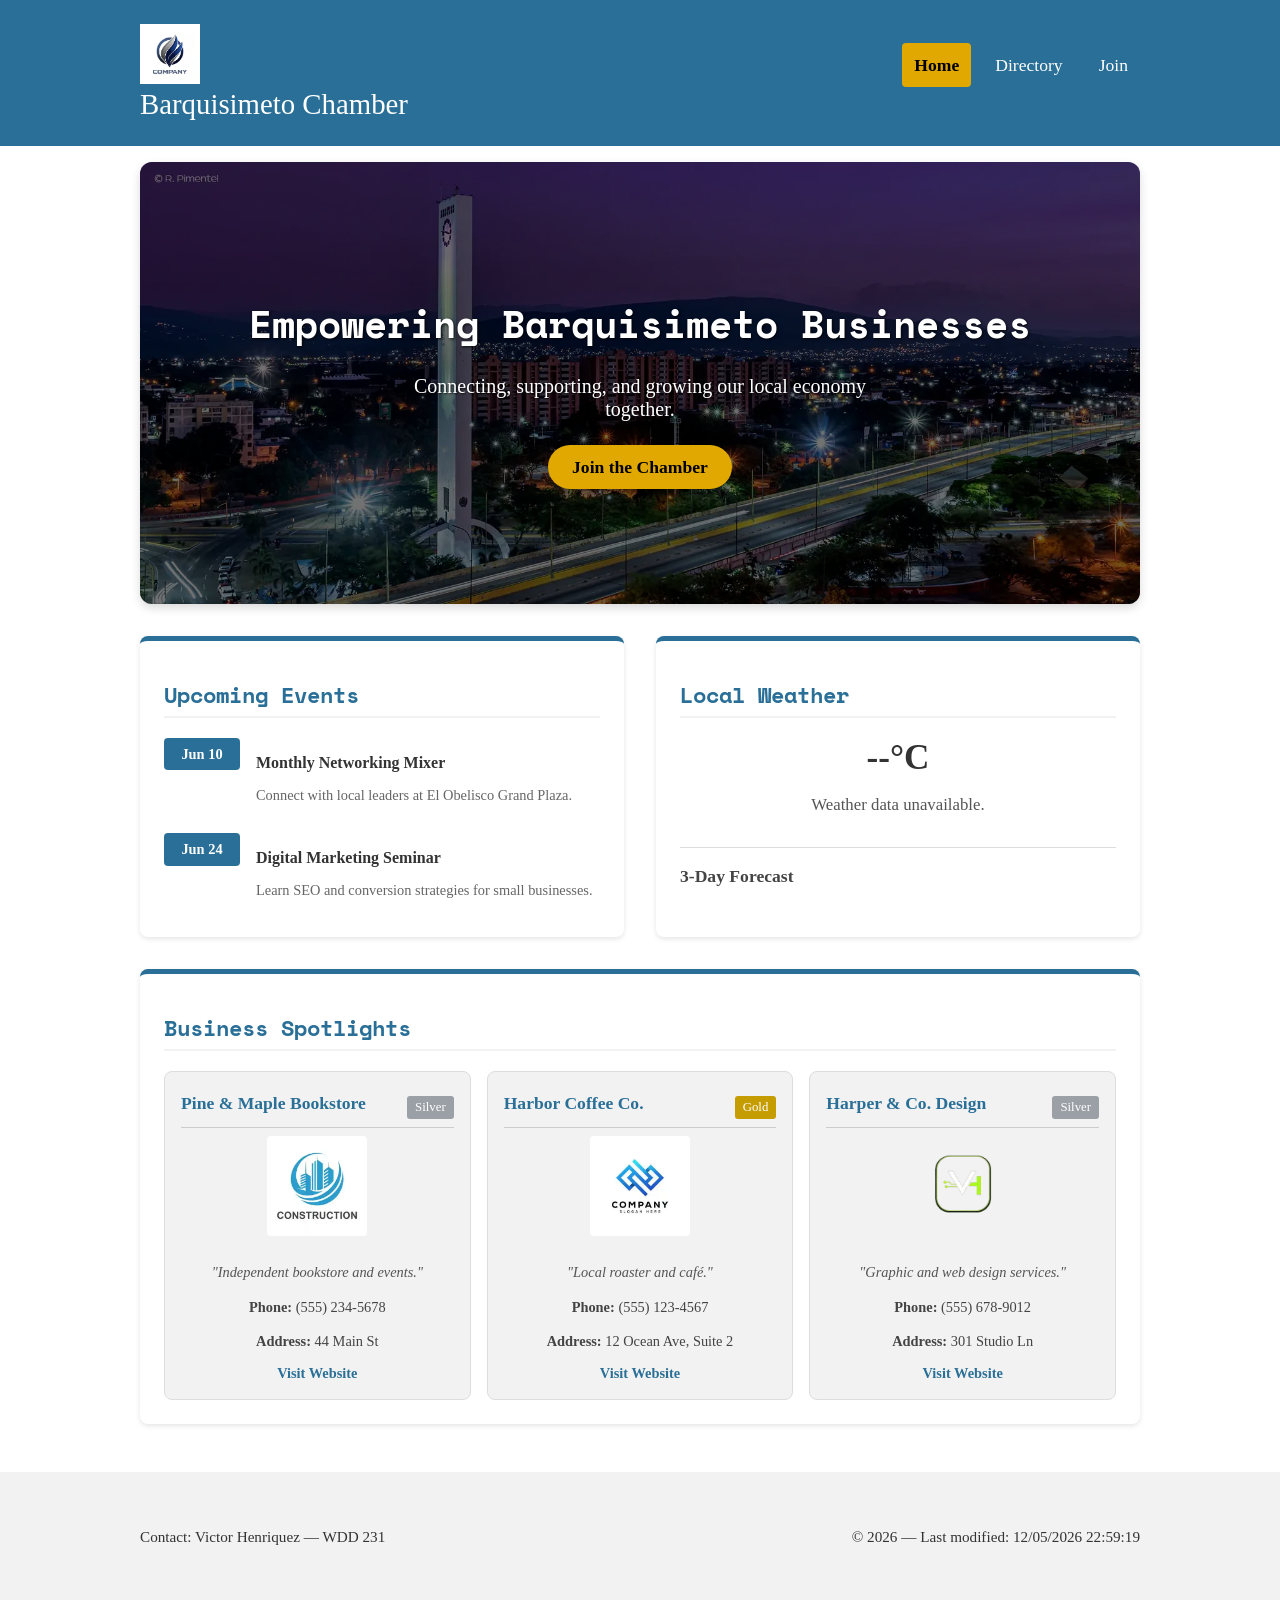
==== chamber/index.html @ 88373578 "chamber done" ====
<!doctype html>
<html lang="en">

<head>
  <meta charset="utf-8">
  <meta name="viewport" content="width=device-width,initial-scale=1">
  <title>Barquisimeto Chamber of Commerce — Home</title>
  <meta name="description" content="Home page of the Barquisimeto Chamber of Commerce. Discover local community events, weather, and business spotlights.">
  <meta name="author" content="Victor Henriquez">

  <!-- Open Graph / Facebook -->
  <meta property="og:title" content="Barquisimeto Chamber of Commerce — Home">
  <meta property="og:description"
    content="Discover and connect with local businesses, check community events, local weather, and highlights of our member spotlights in Barquisimeto.">
  <meta property="og:image" content="https://victorjosedev.github.io/wdd231/images/logo.webp">
  <meta property="og:url" content="https://victorjosedev.github.io/wdd231/chamber/index.html">

  <link rel="icon" href="images/favicon.ico">
  <link rel="preconnect" href="https://fonts.googleapis.com">
  <link rel="preconnect" href="https://fonts.gstatic.com" crossorigin>
  <link
    href="https://fonts.googleapis.com/css2?family=Space+Mono:wght@400;700&family=DM+Sans:ital,opsz,wght@0,9..40,300;0,9..40,400;0,9..40,500;1,9..40,300&display=swap"
    rel="stylesheet">
  <link rel="stylesheet" href="styles/normalize.css">
  <link rel="stylesheet" href="styles/small.css">
  <link rel="stylesheet" href="styles/large.css">
</head>

<body>
  <header class="site-header">
    <div class="wrap header-wrap">
      <div class="logo-area">
        <img src="images/chamber-logo.webp" alt="Barquisimeto Chamber Logo" class="chamber-logo" width="60" height="60">
        <div class="site-title">Barquisimeto Chamber</div>
      </div>
      <button id="menu-toggle" aria-label="Menu">☰</button>
      <nav class="main-nav" id="primary-nav">
        <ul>
          <li><a href="index.html">Home</a></li>
          <li><a href="directory.html">Directory</a></li>
          <li><a href="#">Join</a></li>
        </ul>
      </nav>
    </div>
  </header>

  <main class="wrap main-home">
    <!-- Hero Section -->
    <section class="hero-section">
      <picture class="hero-picture">
        <img src="images/Barquisimeto.webp" alt="Beautiful landscape view of Barquisimeto city" fetchpriority="high">
      </picture>
      <div class="hero-overlay">
        <h1>Empowering Barquisimeto Businesses</h1>
        <p>Connecting, supporting, and growing our local economy together.</p>
        <a href="join.html" class="cta-btn">Join the Chamber</a>
      </div>
    </section>

    <!-- Grid Container for Events, Weather & Spotlights -->
    <div class="home-grid">
      <!-- Events Section -->
      <section class="card-section events-card">
        <h2>Upcoming Events</h2>
        <div class="event-item">
          <span class="event-date">Jun 10</span>
          <div class="event-details">
            <h3>Monthly Networking Mixer</h3>
            <p>Connect with local leaders at El Obelisco Grand Plaza.</p>
          </div>
        </div>
        <div class="event-item">
          <span class="event-date">Jun 24</span>
          <div class="event-details">
            <h3>Digital Marketing Seminar</h3>
            <p>Learn SEO and conversion strategies for small businesses.</p>
          </div>
        </div>
      </section>

      <!-- Weather Section -->
      <section class="card-section weather-card">
        <h2>Local Weather</h2>
        <div id="weather-content">
          <div class="weather-current">
            <div class="weather-main-info">
              <img id="weather-icon" src="" alt="Weather Icon" style="display:none;">
              <span id="current-temp" class="temp-display">--°C</span>
            </div>
            <p id="weather-desc" class="weather-desc-text">Loading weather...</p>
          </div>
          <hr class="divider">
          <h3>3-Day Forecast</h3>
          <div id="forecast-container" class="forecast-grid">
            <!-- Loaded dynamically by JS -->
          </div>
        </div>
      </section>

      <!-- Spotlights Section -->
      <section class="card-section spotlights-section">
        <h2>Business Spotlights</h2>
        <div id="spotlights-container" class="spotlights-grid">
          <!-- Random Gold/Silver members loaded dynamically by JS -->
        </div>
      </section>
    </div>
  </main>

  <footer class="site-footer">
    <div class="wrap footer-wrap">
      <p>Contact: Victor Henriquez — WDD 231</p>
      <p>&copy; <span id="copyright-year"></span> — Last modified: <span id="last-modified"></span></p>
    </div>
  </footer>

  <script src="scripts/navigation.js" defer></script>
  <script src="scripts/home.js" type="module"></script>
</body>

</html>
---- chamber/styles/small.css ----
/* Small / base styles */
:root {
  --brand: #2a6f97;
  --muted: #f2f2f2;
  --accent: #e0a800;
}

/* Center main heading in directory */
main.wrap>h1 {
  text-align: center;
  margin: 1rem 0;
}

.wrap {
  max-width: 900px;
  margin: 0 auto;
  padding: 1rem;
}

.site-header {
  background: var(--brand);
  color: #fff;
  padding: .5rem 0;
}

.site-title {
  text-align: center;
  font-size: 1.25rem;
}

.header-wrap {
  display: flex;
  justify-content: space-between;
  align-items: center;
  flex-wrap: wrap;
}

#menu-toggle {
  background: none;
  border: none;
  color: #fff;
  font-size: 2rem;
  cursor: pointer;
}

.main-nav {
  display: none;
  width: 100%;
}

.main-nav.open {
  display: block;
}

.main-nav ul {
  display: flex;
  flex-direction: column;
  gap: 0.75rem;
  margin-top: 1rem;
  padding: 0;
  list-style: none;
  text-align: center;
}

.main-nav a {
  color: #fff;
  text-decoration: none;
  display: block;
  padding: 0.75rem;
  font-size: 1.1rem;
  transition: all 0.2s ease;
}

.main-nav a:hover {
  text-decoration: underline;
}

.main-nav a.active {
  background-color: var(--accent);
  color: #000;
  font-weight: bold;
  border-radius: 4px;
}

/* Home Page Layout */
.main-home {
  display: flex;
  flex-direction: column;
  gap: 2rem;
}

/* Hero Section */
.hero-section {
  position: relative;
  width: 100%;
  border-radius: 12px;
  overflow: hidden;
  box-shadow: 0 4px 10px rgba(0, 0, 0, 0.15);
}

.hero-picture img {
  width: 100%;
  height: auto;
  min-height: 250px;
  max-height: 450px;
  object-fit: cover;
  display: block;
}

.hero-overlay {
  position: absolute;
  top: 0;
  left: 0;
  right: 0;
  bottom: 0;
  background: rgba(0, 0, 0, 0.55);
  display: flex;
  flex-direction: column;
  justify-content: center;
  align-items: center;
  text-align: center;
  padding: 1.5rem;
  color: #fff;
}

.hero-overlay h1 {
  font-size: 1.6rem;
  margin-bottom: 0.5rem;
  font-family: 'Space Mono', monospace;
  text-shadow: 1px 1px 3px rgba(0, 0, 0, 0.8);
}

.hero-overlay p {
  font-size: 1rem;
  margin-bottom: 1.5rem;
  max-width: 500px;
  text-shadow: 1px 1px 2px rgba(0, 0, 0, 0.8);
}

.cta-btn {
  background-color: var(--accent);
  color: #000;
  padding: 0.75rem 1.5rem;
  border-radius: 30px;
  font-weight: bold;
  text-decoration: none;
  font-size: 1.1rem;
  transition: transform 0.2s, background-color 0.2s;
  box-shadow: 0 4px 6px rgba(0, 0, 0, 0.2);
}

.cta-btn:hover {
  transform: scale(1.05);
  background-color: #ffc107;
  text-decoration: underline;
}

/* Home Grid Content Sections */
.home-grid {
  display: grid;
  grid-template-columns: 1fr;
  gap: 1.5rem;
}

.card-section {
  background: #fff;
  border-radius: 8px;
  box-shadow: 0 2px 5px rgba(0, 0, 0, 0.1);
  padding: 1.5rem;
  border-top: 5px solid var(--brand);
}

.card-section h2 {
  font-size: 1.35rem;
  margin-bottom: 1.25rem;
  color: var(--brand);
  font-family: 'Space Mono', monospace;
  border-bottom: 2px solid var(--muted);
  padding-bottom: 0.5rem;
}

/* Events Styles */
.event-item {
  display: flex;
  gap: 1rem;
  margin-bottom: 1rem;
  align-items: flex-start;
}

.event-item:last-of-type {
  margin-bottom: 0;
}

.event-date {
  background-color: var(--brand);
  color: #fff;
  font-weight: bold;
  padding: 0.5rem;
  border-radius: 4px;
  min-width: 60px;
  text-align: center;
  font-size: 0.9rem;
}

.event-details h3 {
  font-size: 1rem;
  margin-bottom: 0.25rem;
  color: #333;
}

.event-details p {
  font-size: 0.9rem;
  color: #666;
}

/* Weather Styles */
.weather-current {
  display: flex;
  flex-direction: column;
  align-items: center;
  margin-bottom: 1rem;
}

.weather-main-info {
  display: flex;
  align-items: center;
  gap: 0.5rem;
}

.weather-main-info img {
  width: 64px;
  height: 64px;
}

.temp-display {
  font-size: 2.2rem;
  font-weight: bold;
  color: #333;
}

.weather-desc-text {
  font-size: 1.05rem;
  color: #555;
  font-weight: 500;
}

.divider {
  border: 0;
  border-top: 1px solid #ddd;
  margin: 1rem 0;
}

.weather-card h3 {
  font-size: 1.1rem;
  margin-bottom: 0.75rem;
  color: #444;
}

.forecast-grid {
  display: grid;
  grid-template-columns: repeat(3, 1fr);
  gap: 0.5rem;
  text-align: center;
}

.forecast-item {
  background: var(--muted);
  padding: 0.5rem;
  border-radius: 6px;
  display: flex;
  flex-direction: column;
  align-items: center;
}

.forecast-day {
  font-size: 0.9rem;
  font-weight: bold;
  color: #555;
}

.forecast-icon {
  width: 40px;
  height: 40px;
}

.forecast-temp {
  font-size: 0.95rem;
  font-weight: bold;
  color: #333;
}

/* Business Spotlights Styles */
.spotlights-grid {
  display: grid;
  grid-template-columns: 1fr;
  gap: 1rem;
}

.spotlight-card {
  background: var(--muted);
  border: 1px solid #ddd;
  border-radius: 8px;
  padding: 1rem;
}

.spotlight-header {
  display: flex;
  justify-content: space-between;
  align-items: center;
  margin-bottom: 0.5rem;
}

.spotlight-name {
  font-size: 1.1rem;
  color: var(--brand);
  margin: 0;
}

.spotlight-divider {
  border: 0;
  border-top: 1px solid #ccc;
  margin: 0.5rem 0;
}

.spotlight-body {
  display: flex;
  flex-direction: column;
  gap: 0.75rem;
}

.spotlight-logo {
  max-width: 120px;
  height: auto;
  border-radius: 4px;
  align-self: center;
}

.spotlight-info {
  font-size: 0.9rem;
  color: #444;
  line-height: 1.4;
}

.spotlight-desc {
  font-style: italic;
  margin-bottom: 0.5rem;
  color: #555;
}

.spotlight-detail {
  margin-bottom: 0.25rem;
}

.spotlight-link {
  display: inline-block;
  margin-top: 0.5rem;
  color: var(--brand);
  text-decoration: none;
  font-weight: bold;
}

.spotlight-link:hover {
  text-decoration: underline;
}

/* Directory Grid / List Styles */
.controls {
  text-align: center;
  margin: 1rem 0;
}

.controls .buttons button {
  margin: 0 .25rem;
  padding: .5rem .75rem;
  border: 1px solid #444;
  background: #fff;
  cursor: pointer;
  border-radius: 4px;
  font-weight: 500;
  transition: background-color 0.2s;
}

.controls .buttons button[aria-pressed="true"] {
  background-color: var(--brand);
  color: #fff;
  border-color: var(--brand);
}

#directory.grid {
  display: grid;
  grid-template-columns: repeat(auto-fill, minmax(240px, 1fr));
  gap: 1rem;
  /* reserve vertical space to avoid layout shifts when JS injects cards */
  min-height: 360px;
}

#directory.list {
  display: block;
}

.card {
  background: #f7f7f7;
  border: 1px solid #ddd;
  padding: 1rem;
  display: flex;
  flex-direction: column;
  align-items: center;
  text-align: center;
}

.card img {
  width: 140px;
  height: 90px;
  object-fit: cover;
  border-radius: 8px;
  border: 1px solid #0000000F;
  box-shadow: 0 1px 2px #0000000A;
}

.card .name {
  font-weight: 700;
  margin-top: .5rem;
}

.card .meta {
  color: #555;
  font-size: .9rem;
  margin-top: .25rem;
}

.list-item {
  display: flex;
  gap: 1rem;
  align-items: center;
  padding: .75rem;
  border-bottom: 1px solid #e6e6e6;
}

.list-item img {
  width: 100px;
  height: 70px;
  border-radius: 8px;
  border: 1px solid #0000000F;
  box-shadow: 0 1px 2px #0000000A;
}

.site-footer {
  margin-top: 2rem;
  padding: 1.5rem 0;
  background: var(--muted);
  font-size: .95rem;
  color: #333;
}

.footer-wrap {
  display: flex;
  flex-direction: column;
  align-items: center;
  gap: 0.5rem;
}

@media (max-width:420px) {
  .wrap {
    padding: .5rem;
  }

  .main-nav ul {
    flex-direction: column;
    gap: .25rem;
  }
}
---- chamber/styles/large.css ----
/* Larger viewport tweaks */
@media (min-width:768px) {
  #menu-toggle {
    display: none;
  }

  .main-nav {
    display: block !important;
    width: auto;
  }

  .main-nav ul {
    flex-direction: row;
    justify-content: flex-end;
    margin-top: 0;
  }

  /* Home Page Desktop Layout */
  .home-grid {
    grid-template-columns: repeat(2, 1fr);
    gap: 2rem;
  }

  .spotlights-section {
    grid-column: 1 / span 2;
  }

  .spotlights-grid {
    grid-template-columns: repeat(3, 1fr);
  }

  .spotlight-body {
    flex-direction: column;
    text-align: center;
  }

  .hero-overlay h1 {
    font-size: 2.4rem;
  }

  .hero-overlay p {
    font-size: 1.25rem;
  }

  .footer-wrap {
    flex-direction: row;
    justify-content: space-between;
  }
}

@media (min-width:900px) {
  .site-title {
    font-size: 1.8rem;
  }

  .wrap {
    max-width: 1000px;
  }
}

/* membership badges */
.badge {
  display: inline-block;
  padding: .25rem .5rem;
  border-radius: 3px;
  font-size: .8rem;
  color: #fff;
  margin-top: .5rem;
}

.badge.level-3 {
  background: #c59d00;
}

/* gold */
.badge.level-2 {
  background: #9aa0a6;
}

/* silver */
.badge.level-1 {
  background: #6b9b6b;
}

/* member */
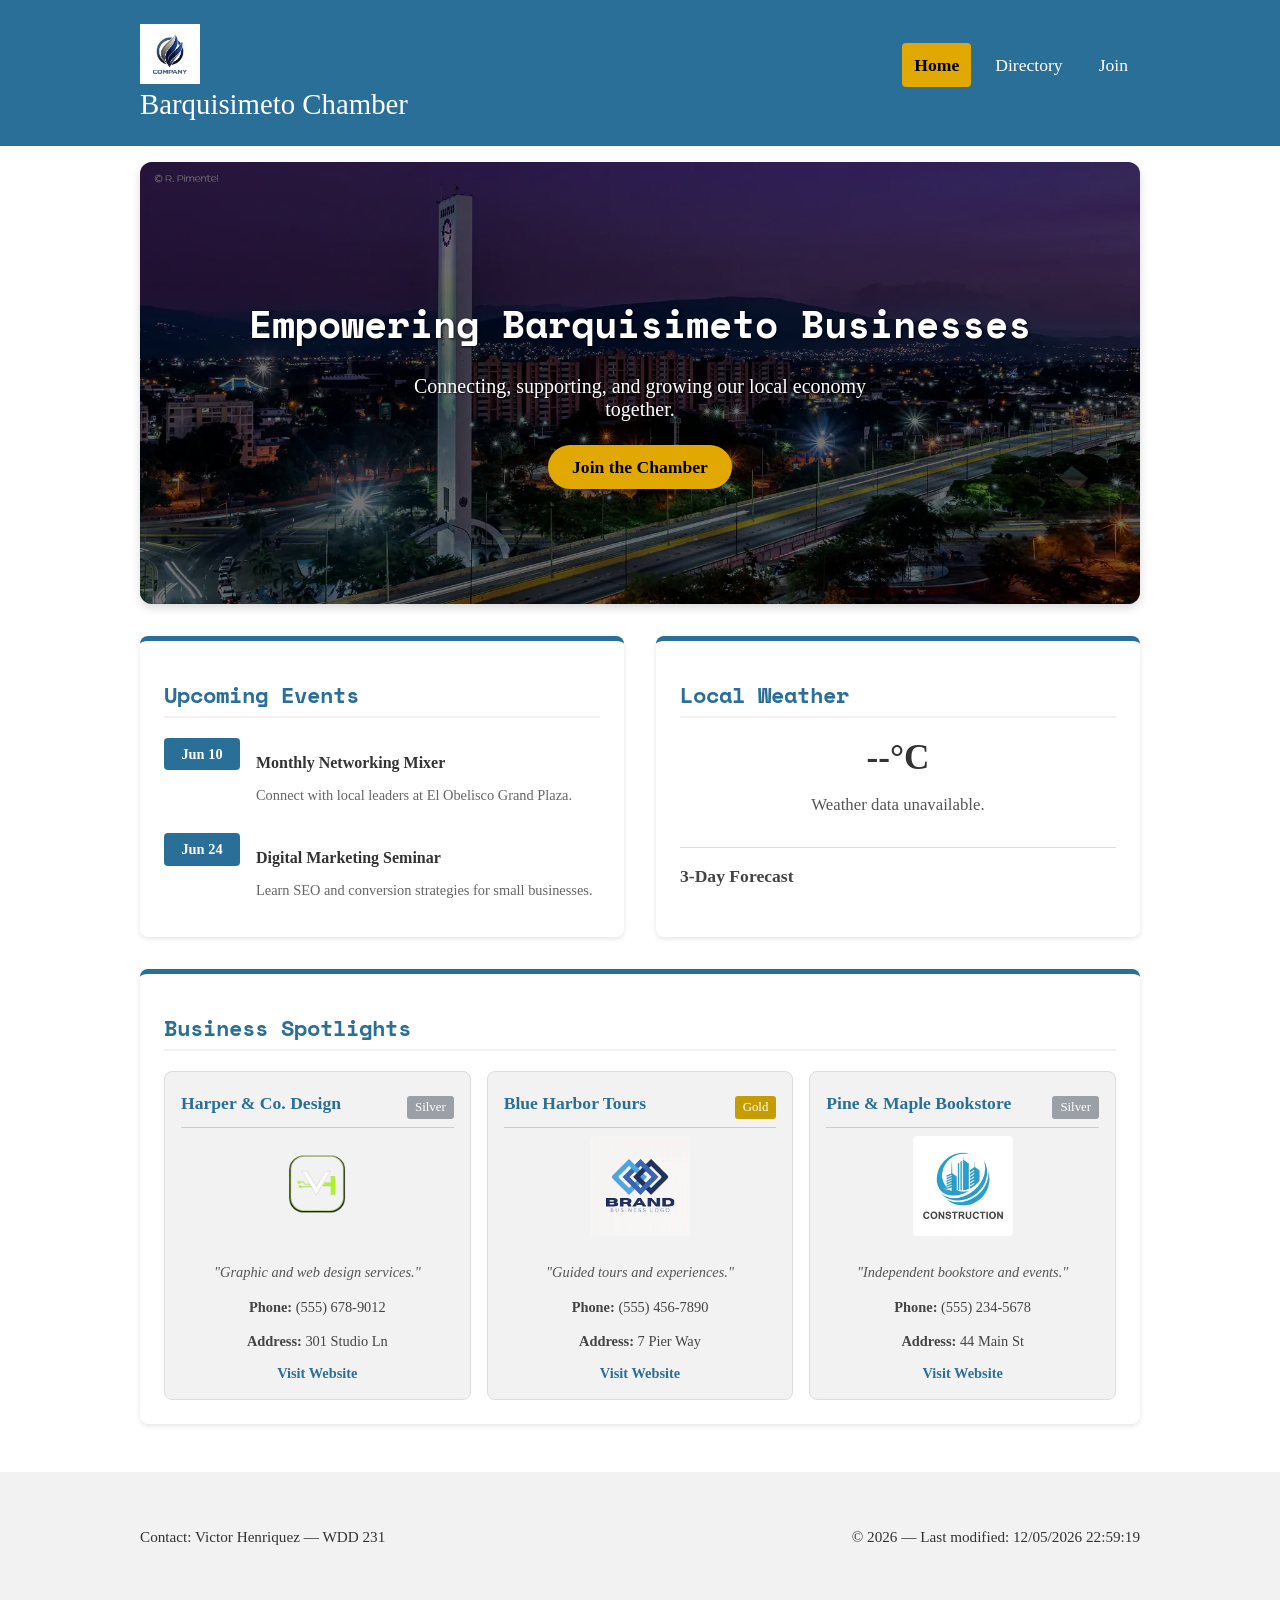
==== commit 73cc8596: "Fix HTML/CSS validation errors, rename hero image to lowercase, and standardize color types" ====
--- a/chamber/index.html
+++ b/chamber/index.html
@@ -48,7 +48,7 @@
     <!-- Hero Section -->
     <section class="hero-section">
       <picture class="hero-picture">
-        <img src="images/Barquisimeto.webp" alt="Beautiful landscape view of Barquisimeto city" fetchpriority="high">
+        <img src="images/barquisimeto.webp" alt="Beautiful landscape view of Barquisimeto city" fetchpriority="high">
       </picture>
       <div class="hero-overlay">
         <h1>Empowering Barquisimeto Businesses</h1>
@@ -84,7 +84,7 @@
         <div id="weather-content">
           <div class="weather-current">
             <div class="weather-main-info">
-              <img id="weather-icon" src="" alt="Weather Icon" style="display:none;">
+              <img id="weather-icon" src="[data-uri]" alt="Weather Icon">
               <span id="current-temp" class="temp-display">--°C</span>
             </div>
             <p id="weather-desc" class="weather-desc-text">Loading weather...</p>
--- a/chamber/styles/small.css
+++ b/chamber/styles/small.css
@@ -1,8 +1,38 @@
 /* Small / base styles */
 :root {
+  /* Color Palette - standardised to CSS variables */
   --brand: #2a6f97;
   --muted: #f2f2f2;
   --accent: #e0a800;
+  --accent-hover: #ffc107;
+  
+  --color-white: #ffffff;
+  --color-black: #000000;
+  
+  --text-primary: #333333;
+  --text-secondary: #555555;
+  --text-light: #666666;
+  --text-dark: #444444;
+  
+  --border-light: #dddddd;
+  --border-muted: #cccccc;
+  --border-split: #e6e6e6;
+  
+  --card-bg-alt: #f7f7f7;
+  
+  /* Alpha transparency colors */
+  --bg-overlay: rgba(0, 0, 0, 0.55);
+  --shadow-text: rgba(0, 0, 0, 0.8);
+  --shadow-light: rgba(0, 0, 0, 0.1);
+  --shadow-medium: rgba(0, 0, 0, 0.15);
+  --shadow-button: rgba(0, 0, 0, 0.2);
+  --shadow-logo-border: rgba(0, 0, 0, 0.06);
+  --shadow-logo: rgba(0, 0, 0, 0.04);
+
+  /* Badge colors */
+  --badge-level-3: #c59d00;
+  --badge-level-2: #9aa0a6;
+  --badge-level-1: #6b9b6b;
 }
 
 /* Center main heading in directory */
@@ -19,7 +49,7 @@
 
 .site-header {
   background: var(--brand);
-  color: #fff;
+  color: var(--color-white);
   padding: .5rem 0;
 }
 
@@ -38,7 +68,7 @@
 #menu-toggle {
   background: none;
   border: none;
-  color: #fff;
+  color: var(--color-white);
   font-size: 2rem;
   cursor: pointer;
 }
@@ -63,7 +93,7 @@
 }
 
 .main-nav a {
-  color: #fff;
+  color: var(--color-white);
   text-decoration: none;
   display: block;
   padding: 0.75rem;
@@ -77,7 +107,7 @@
 
 .main-nav a.active {
   background-color: var(--accent);
-  color: #000;
+  color: var(--color-black);
   font-weight: bold;
   border-radius: 4px;
 }
@@ -95,7 +125,7 @@
   width: 100%;
   border-radius: 12px;
   overflow: hidden;
-  box-shadow: 0 4px 10px rgba(0, 0, 0, 0.15);
+  box-shadow: 0 4px 10px var(--shadow-medium);
 }
 
 .hero-picture img {
@@ -109,49 +139,46 @@
 
 .hero-overlay {
   position: absolute;
-  top: 0;
-  left: 0;
-  right: 0;
-  bottom: 0;
-  background: rgba(0, 0, 0, 0.55);
+  inset: 0;
+  background: var(--bg-overlay);
   display: flex;
   flex-direction: column;
   justify-content: center;
   align-items: center;
   text-align: center;
   padding: 1.5rem;
-  color: #fff;
+  color: var(--color-white);
 }
 
 .hero-overlay h1 {
   font-size: 1.6rem;
   margin-bottom: 0.5rem;
   font-family: 'Space Mono', monospace;
-  text-shadow: 1px 1px 3px rgba(0, 0, 0, 0.8);
+  text-shadow: 1px 1px 3px var(--shadow-text);
 }
 
 .hero-overlay p {
   font-size: 1rem;
   margin-bottom: 1.5rem;
   max-width: 500px;
-  text-shadow: 1px 1px 2px rgba(0, 0, 0, 0.8);
+  text-shadow: 1px 1px 2px var(--shadow-text);
 }
 
 .cta-btn {
   background-color: var(--accent);
-  color: #000;
+  color: var(--color-black);
   padding: 0.75rem 1.5rem;
   border-radius: 30px;
   font-weight: bold;
   text-decoration: none;
   font-size: 1.1rem;
   transition: transform 0.2s, background-color 0.2s;
-  box-shadow: 0 4px 6px rgba(0, 0, 0, 0.2);
+  box-shadow: 0 4px 6px var(--shadow-button);
 }
 
 .cta-btn:hover {
   transform: scale(1.05);
-  background-color: #ffc107;
+  background-color: var(--accent-hover);
   text-decoration: underline;
 }
 
@@ -163,9 +190,9 @@
 }
 
 .card-section {
-  background: #fff;
+  background: var(--color-white);
   border-radius: 8px;
-  box-shadow: 0 2px 5px rgba(0, 0, 0, 0.1);
+  box-shadow: 0 2px 5px var(--shadow-light);
   padding: 1.5rem;
   border-top: 5px solid var(--brand);
 }
@@ -193,7 +220,7 @@
 
 .event-date {
   background-color: var(--brand);
-  color: #fff;
+  color: var(--color-white);
   font-weight: bold;
   padding: 0.5rem;
   border-radius: 4px;
@@ -205,12 +232,12 @@
 .event-details h3 {
   font-size: 1rem;
   margin-bottom: 0.25rem;
-  color: #333;
+  color: var(--text-primary);
 }
 
 .event-details p {
   font-size: 0.9rem;
-  color: #666;
+  color: var(--text-light);
 }
 
 /* Weather Styles */
@@ -232,28 +259,36 @@
   height: 64px;
 }
 
+#weather-icon {
+  display: none;
+}
+
+#weather-icon.show {
+  display: inline-block;
+}
+
 .temp-display {
   font-size: 2.2rem;
   font-weight: bold;
-  color: #333;
+  color: var(--text-primary);
 }
 
 .weather-desc-text {
   font-size: 1.05rem;
-  color: #555;
+  color: var(--text-secondary);
   font-weight: 500;
 }
 
 .divider {
   border: 0;
-  border-top: 1px solid #ddd;
+  border-top: 1px solid var(--border-light);
   margin: 1rem 0;
 }
 
 .weather-card h3 {
   font-size: 1.1rem;
   margin-bottom: 0.75rem;
-  color: #444;
+  color: var(--text-dark);
 }
 
 .forecast-grid {
@@ -275,7 +310,7 @@
 .forecast-day {
   font-size: 0.9rem;
   font-weight: bold;
-  color: #555;
+  color: var(--text-secondary);
 }
 
 .forecast-icon {
@@ -286,7 +321,7 @@
 .forecast-temp {
   font-size: 0.95rem;
   font-weight: bold;
-  color: #333;
+  color: var(--text-primary);
 }
 
 /* Business Spotlights Styles */
@@ -298,7 +333,7 @@
 
 .spotlight-card {
   background: var(--muted);
-  border: 1px solid #ddd;
+  border: 1px solid var(--border-light);
   border-radius: 8px;
   padding: 1rem;
 }
@@ -318,7 +353,7 @@
 
 .spotlight-divider {
   border: 0;
-  border-top: 1px solid #ccc;
+  border-top: 1px solid var(--border-muted);
   margin: 0.5rem 0;
 }
 
@@ -337,14 +372,14 @@
 
 .spotlight-info {
   font-size: 0.9rem;
-  color: #444;
+  color: var(--text-dark);
   line-height: 1.4;
 }
 
 .spotlight-desc {
   font-style: italic;
   margin-bottom: 0.5rem;
-  color: #555;
+  color: var(--text-secondary);
 }
 
 .spotlight-detail {
@@ -372,8 +407,8 @@
 .controls .buttons button {
   margin: 0 .25rem;
   padding: .5rem .75rem;
-  border: 1px solid #444;
-  background: #fff;
+  border: 1px solid var(--text-dark);
+  background: var(--color-white);
   cursor: pointer;
   border-radius: 4px;
   font-weight: 500;
@@ -382,7 +417,7 @@
 
 .controls .buttons button[aria-pressed="true"] {
   background-color: var(--brand);
-  color: #fff;
+  color: var(--color-white);
   border-color: var(--brand);
 }
 
@@ -399,22 +434,26 @@
 }
 
 .card {
-  background: #f7f7f7;
-  border: 1px solid #ddd;
+  background: var(--card-bg-alt);
+  border: 1px solid var(--border-light);
   padding: 1rem;
   display: flex;
   flex-direction: column;
   align-items: center;
   text-align: center;
+}
+
+.card img,
+.list-item img {
+  object-fit: cover;
+  border-radius: 8px;
+  border: 1px solid var(--shadow-logo-border);
+  box-shadow: 0 1px 2px var(--shadow-logo);
 }
 
 .card img {
   width: 140px;
   height: 90px;
-  object-fit: cover;
-  border-radius: 8px;
-  border: 1px solid #0000000F;
-  box-shadow: 0 1px 2px #0000000A;
 }
 
 .card .name {
@@ -423,7 +462,7 @@
 }
 
 .card .meta {
-  color: #555;
+  color: var(--text-secondary);
   font-size: .9rem;
   margin-top: .25rem;
 }
@@ -433,15 +472,12 @@
   gap: 1rem;
   align-items: center;
   padding: .75rem;
-  border-bottom: 1px solid #e6e6e6;
+  border-bottom: 1px solid var(--border-split);
 }
 
 .list-item img {
   width: 100px;
   height: 70px;
-  border-radius: 8px;
-  border: 1px solid #0000000F;
-  box-shadow: 0 1px 2px #0000000A;
 }
 
 .site-footer {
@@ -449,7 +485,7 @@
   padding: 1.5rem 0;
   background: var(--muted);
   font-size: .95rem;
-  color: #333;
+  color: var(--text-primary);
 }
 
 .footer-wrap {
--- a/chamber/styles/large.css
+++ b/chamber/styles/large.css
@@ -64,22 +64,22 @@
   padding: .25rem .5rem;
   border-radius: 3px;
   font-size: .8rem;
-  color: #fff;
+  color: var(--color-white);
   margin-top: .5rem;
 }
 
 .badge.level-3 {
-  background: #c59d00;
+  background: var(--badge-level-3);
 }
 
 /* gold */
 .badge.level-2 {
-  background: #9aa0a6;
+  background: var(--badge-level-2);
 }
 
 /* silver */
 .badge.level-1 {
-  background: #6b9b6b;
+  background: var(--badge-level-1);
 }
 
 /* member */
